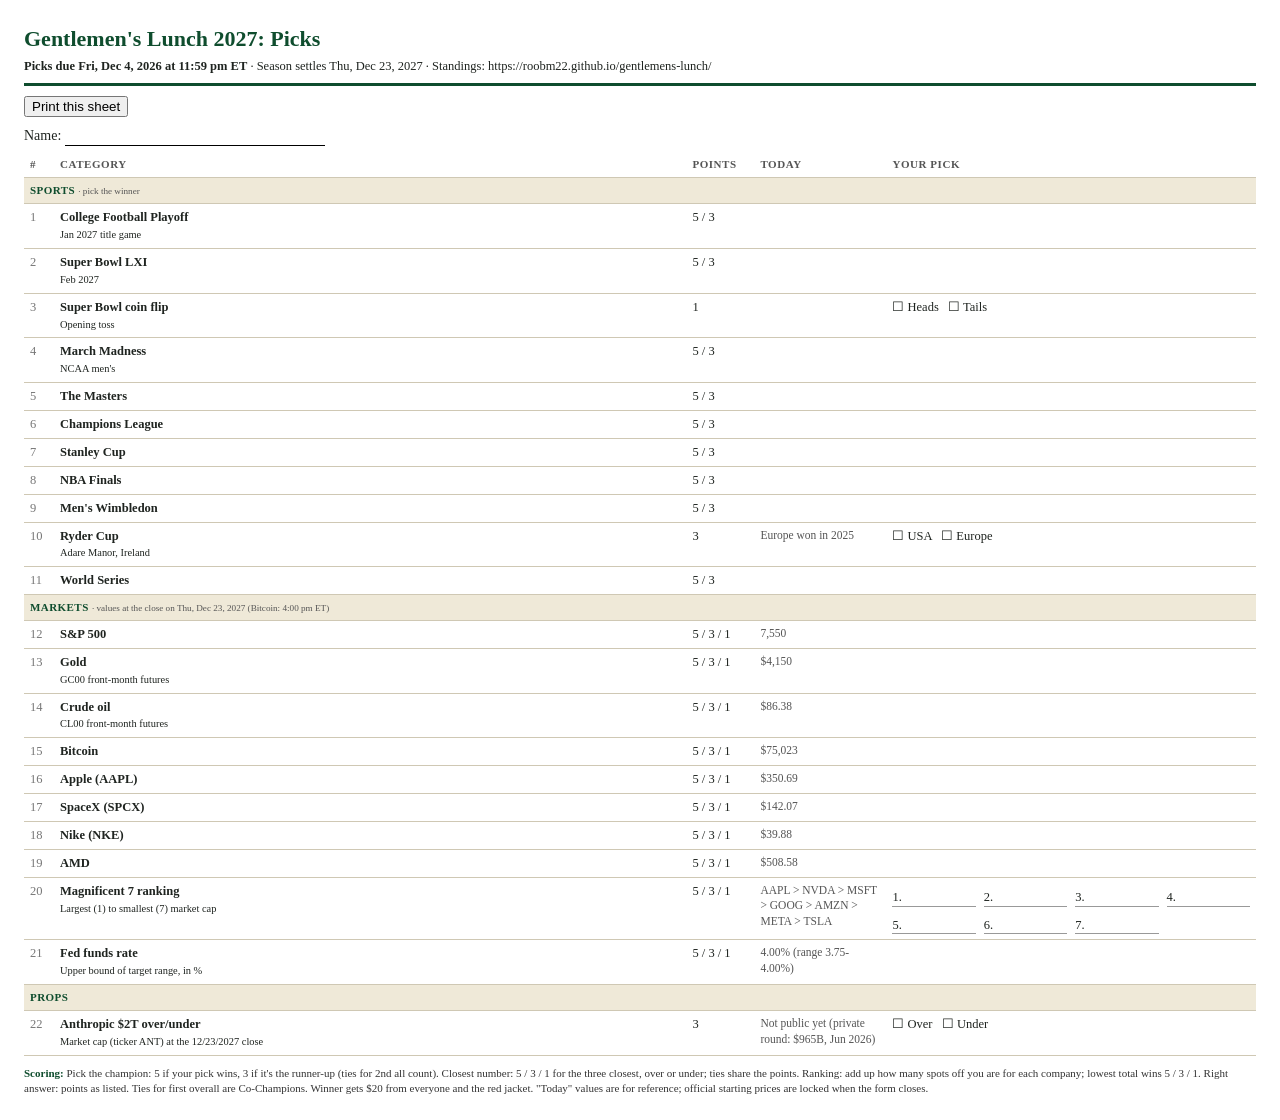
==== forms/GL27/picks_sheet.html @ 7ddb5e97 "GL27: season file (22 categories), printable picks sheet, Google Form builder Co-Authored-By: Claude" ====
<!doctype html>
<html lang="en"><head><meta charset="utf-8"><meta name="viewport" content="width=device-width, initial-scale=1">
<title>Gentlemen&#x27;s Lunch 2027: Picks</title>
<style>
  :root { --green:#0f4d2e; --red:#a3162b; --line:#cfc8b4; }
  body { font: 12.5px/1.35 Georgia, 'Times New Roman', serif; color:#1f2420; margin: 24px; background:#fff; }
  header { display:flex; justify-content:space-between; align-items:flex-start; gap:16px; border-bottom:3px solid var(--green); padding-bottom:8px; }
  h1 { margin:0; font-size:22px; color:var(--green); }
  .sub { margin:4px 0 0; }
  .name { margin:10px 0 6px; font-size:14px; }
  .name span { display:inline-block; width:260px; border-bottom:1px solid #000; }
  table { width:100%; border-collapse:collapse; }
  th, td { border-bottom:1px solid var(--line); padding:5px 6px; vertical-align:top; text-align:left; }
  th { font-size:11px; text-transform:uppercase; letter-spacing:.05em; color:#555; }
  tr.grp td small { text-transform:none; letter-spacing:0; font-weight:400; color:#555; }
  tr.grp td { background:#efe9d8; color:var(--green); font-weight:700; letter-spacing:.04em; text-transform:uppercase; font-size:11px; }
  td.n { width:18px; color:#777; } td.pts { width:56px; white-space:nowrap; } td.today { width:120px; color:#555; font-size:11.5px; }
  td.ans { width:30%; }
  .rank { display:grid; grid-template-columns:repeat(4, 1fr); gap:4px 8px; } .rank span { border-bottom:1px solid #999; padding-top:6px; }
  .rules { margin-top:10px; font-size:11px; color:#333; } .rules b { color:var(--green); }
  .qr { display:flex; gap:10px; align-items:center; text-align:right; font-size:12px; }
  .print { margin:10px 0; } @media print { .print { display:none; } body { margin:0.4in; } tr { break-inside:avoid; } }
</style></head><body>
<header><div><h1>Gentlemen&#x27;s Lunch 2027: Picks</h1>
<p class="sub"><b>Picks due Fri, Dec 4, 2026 at 11:59 pm ET</b> &middot; Season settles Thu, Dec 23, 2027 &middot; Standings: https://roobm22.github.io/gentlemens-lunch/</p></div></header>
<p class="print"><button onclick="window.print()">Print this sheet</button></p>
<p class="name">Name: <span>&nbsp;</span></p>
<table><thead><tr><th>#</th><th>Category</th><th>Points</th><th>Today</th><th>Your pick</th></tr></thead>
<tbody><tr class="grp"><td colspan="5">Sports <small>&middot; pick the winner</small></td></tr><tr><td class="n">1</td><td><b>College Football Playoff</b><br><small>Jan 2027 title game</small></td><td class="pts">5 / 3</td><td class="today"></td><td class="ans"></td></tr><tr><td class="n">2</td><td><b>Super Bowl LXI</b><br><small>Feb 2027</small></td><td class="pts">5 / 3</td><td class="today"></td><td class="ans"></td></tr><tr><td class="n">3</td><td><b>Super Bowl coin flip</b><br><small>Opening toss</small></td><td class="pts">1</td><td class="today"></td><td class="ans">&#9744; Heads &nbsp; &#9744; Tails</td></tr><tr><td class="n">4</td><td><b>March Madness</b><br><small>NCAA men&#x27;s</small></td><td class="pts">5 / 3</td><td class="today"></td><td class="ans"></td></tr><tr><td class="n">5</td><td><b>The Masters</b></td><td class="pts">5 / 3</td><td class="today"></td><td class="ans"></td></tr><tr><td class="n">6</td><td><b>Champions League</b></td><td class="pts">5 / 3</td><td class="today"></td><td class="ans"></td></tr><tr><td class="n">7</td><td><b>Stanley Cup</b></td><td class="pts">5 / 3</td><td class="today"></td><td class="ans"></td></tr><tr><td class="n">8</td><td><b>NBA Finals</b></td><td class="pts">5 / 3</td><td class="today"></td><td class="ans"></td></tr><tr><td class="n">9</td><td><b>Men&#x27;s Wimbledon</b></td><td class="pts">5 / 3</td><td class="today"></td><td class="ans"></td></tr><tr><td class="n">10</td><td><b>Ryder Cup</b><br><small>Adare Manor, Ireland</small></td><td class="pts">3</td><td class="today">Europe won in 2025</td><td class="ans">&#9744; USA &nbsp; &#9744; Europe</td></tr><tr><td class="n">11</td><td><b>World Series</b></td><td class="pts">5 / 3</td><td class="today"></td><td class="ans"></td></tr><tr class="grp"><td colspan="5">Markets <small>&middot; values at the close on Thu, Dec 23, 2027 (Bitcoin: 4:00 pm ET)</small></td></tr><tr><td class="n">12</td><td><b>S&amp;P 500</b></td><td class="pts">5 / 3 / 1</td><td class="today">7,550</td><td class="ans"></td></tr><tr><td class="n">13</td><td><b>Gold</b><br><small>GC00 front-month futures</small></td><td class="pts">5 / 3 / 1</td><td class="today">$4,150</td><td class="ans"></td></tr><tr><td class="n">14</td><td><b>Crude oil</b><br><small>CL00 front-month futures</small></td><td class="pts">5 / 3 / 1</td><td class="today">$86.38</td><td class="ans"></td></tr><tr><td class="n">15</td><td><b>Bitcoin</b></td><td class="pts">5 / 3 / 1</td><td class="today">$75,023</td><td class="ans"></td></tr><tr><td class="n">16</td><td><b>Apple (AAPL)</b></td><td class="pts">5 / 3 / 1</td><td class="today">$350.69</td><td class="ans"></td></tr><tr><td class="n">17</td><td><b>SpaceX (SPCX)</b></td><td class="pts">5 / 3 / 1</td><td class="today">$142.07</td><td class="ans"></td></tr><tr><td class="n">18</td><td><b>Nike (NKE)</b></td><td class="pts">5 / 3 / 1</td><td class="today">$39.88</td><td class="ans"></td></tr><tr><td class="n">19</td><td><b>AMD</b></td><td class="pts">5 / 3 / 1</td><td class="today">$508.58</td><td class="ans"></td></tr><tr><td class="n">20</td><td><b>Magnificent 7 ranking</b><br><small>Largest (1) to smallest (7) market cap</small></td><td class="pts">5 / 3 / 1</td><td class="today">AAPL &gt; NVDA &gt; MSFT &gt; GOOG &gt; AMZN &gt; META &gt; TSLA</td><td class="ans"><div class="rank"><span>1.</span><span>2.</span><span>3.</span><span>4.</span><span>5.</span><span>6.</span><span>7.</span></div></td></tr><tr><td class="n">21</td><td><b>Fed funds rate</b><br><small>Upper bound of target range, in %</small></td><td class="pts">5 / 3 / 1</td><td class="today">4.00% (range 3.75-4.00%)</td><td class="ans"></td></tr><tr class="grp"><td colspan="5">Props</td></tr><tr><td class="n">22</td><td><b>Anthropic $2T over/under</b><br><small>Market cap (ticker ANT) at the 12/23/2027 close</small></td><td class="pts">3</td><td class="today">Not public yet (private round: $965B, Jun 2026)</td><td class="ans">&#9744; Over &nbsp; &#9744; Under</td></tr></tbody></table>
<p class="rules"><b>Scoring:</b> Pick the champion: 5 if your pick wins, 3 if it's the runner-up (ties for 2nd all count).
Closest number: 5 / 3 / 1 for the three closest, over or under; ties share the points.
Ranking: add up how many spots off you are for each company; lowest total wins 5 / 3 / 1.
Right answer: points as listed. Ties for first overall are Co-Champions. Winner gets $20 from everyone and the red jacket.
"Today" values are for reference; official starting prices are locked when the form closes.</p>
</body></html>
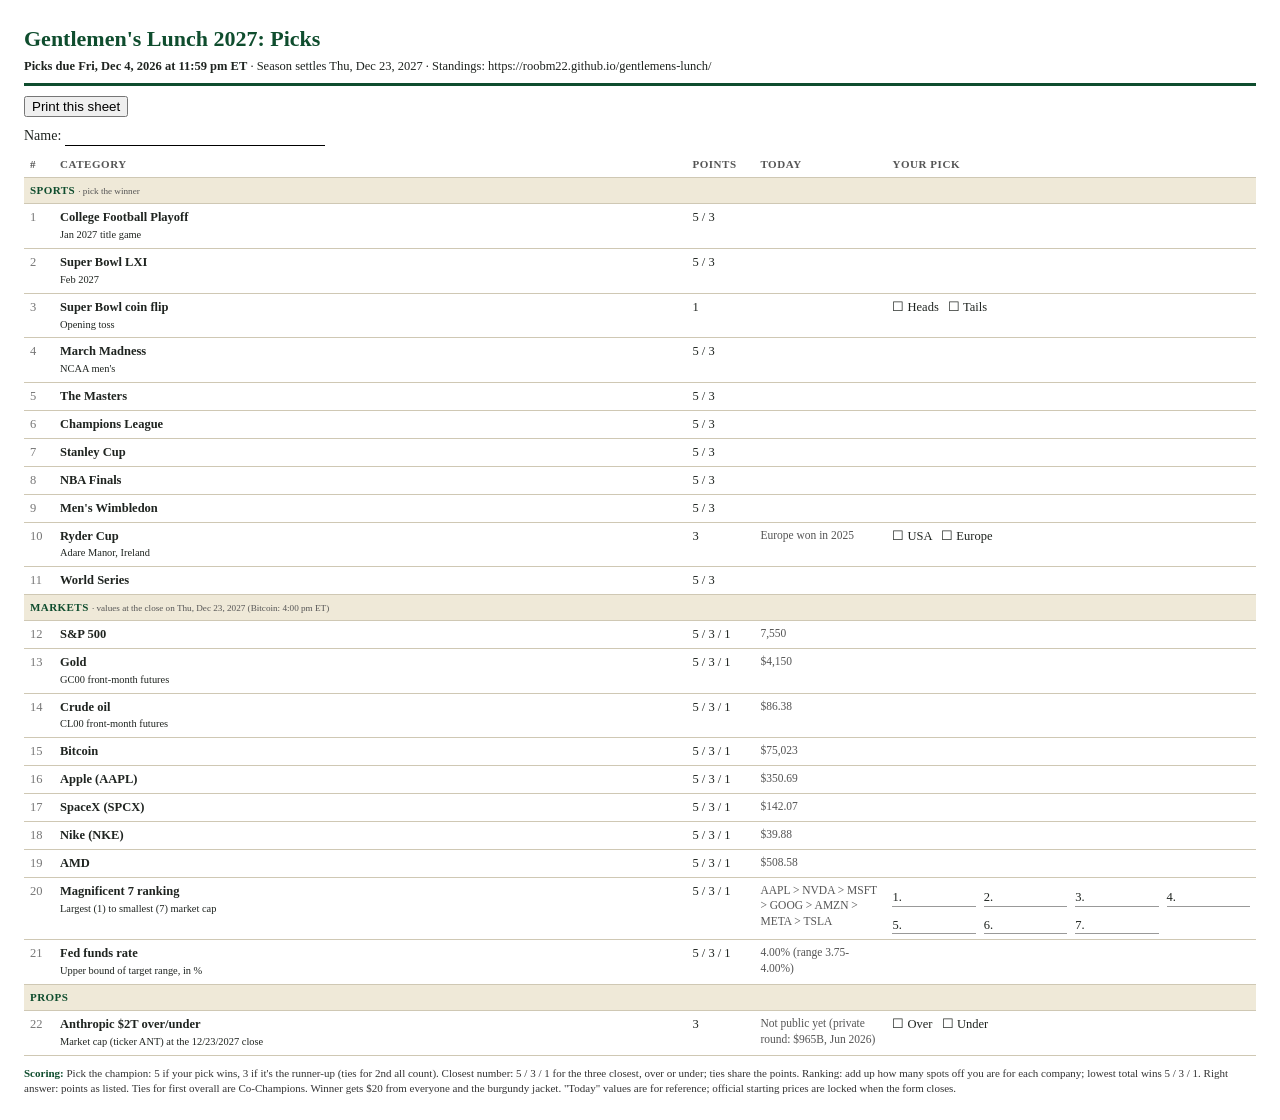
==== commit 60eef45b: "Site: burgundy jacket, rules rewrite + Mag 7 explainer, live market caps, GL27 preview mode Co-Autho" ====
--- a/forms/GL27/picks_sheet.html
+++ b/forms/GL27/picks_sheet.html
@@ -2,7 +2,7 @@
 <html lang="en"><head><meta charset="utf-8"><meta name="viewport" content="width=device-width, initial-scale=1">
 <title>Gentlemen&#x27;s Lunch 2027: Picks</title>
 <style>
-  :root { --green:#0f4d2e; --red:#a3162b; --line:#cfc8b4; }
+  :root { --green:#0f4d2e; --burgundy:#7b1e30; --line:#cfc8b4; }
   body { font: 12.5px/1.35 Georgia, 'Times New Roman', serif; color:#1f2420; margin: 24px; background:#fff; }
   header { display:flex; justify-content:space-between; align-items:flex-start; gap:16px; border-bottom:3px solid var(--green); padding-bottom:8px; }
   h1 { margin:0; font-size:22px; color:var(--green); }
@@ -30,6 +30,6 @@
 <p class="rules"><b>Scoring:</b> Pick the champion: 5 if your pick wins, 3 if it's the runner-up (ties for 2nd all count).
 Closest number: 5 / 3 / 1 for the three closest, over or under; ties share the points.
 Ranking: add up how many spots off you are for each company; lowest total wins 5 / 3 / 1.
-Right answer: points as listed. Ties for first overall are Co-Champions. Winner gets $20 from everyone and the red jacket.
+Right answer: points as listed. Ties for first overall are Co-Champions. Winner gets $20 from everyone and the burgundy jacket.
 "Today" values are for reference; official starting prices are locked when the form closes.</p>
 </body></html>
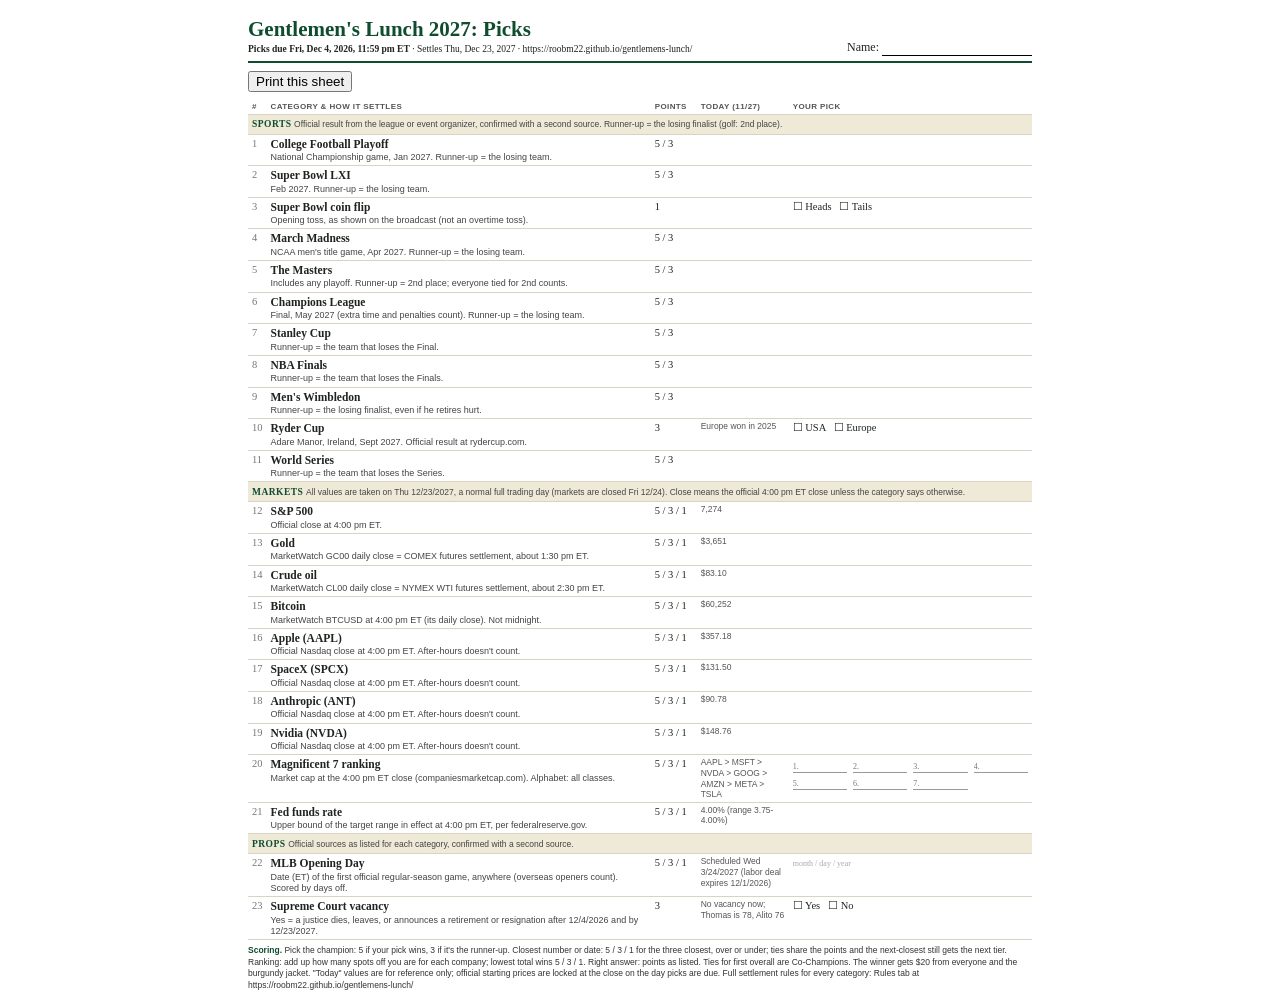
==== commit 99e12393: "GL27 round 3: ANT/NVDA, MLB Opening Day, Supreme Court, settlement rules - Swap NKE/AMD for ANT (Ant" ====
--- a/forms/GL27/picks_sheet.html
+++ b/forms/GL27/picks_sheet.html
@@ -2,34 +2,45 @@
 <html lang="en"><head><meta charset="utf-8"><meta name="viewport" content="width=device-width, initial-scale=1">
 <title>Gentlemen&#x27;s Lunch 2027: Picks</title>
 <style>
-  :root { --green:#0f4d2e; --burgundy:#7b1e30; --line:#cfc8b4; }
-  body { font: 12.5px/1.35 Georgia, 'Times New Roman', serif; color:#1f2420; margin: 24px; background:#fff; }
-  header { display:flex; justify-content:space-between; align-items:flex-start; gap:16px; border-bottom:3px solid var(--green); padding-bottom:8px; }
-  h1 { margin:0; font-size:22px; color:var(--green); }
-  .sub { margin:4px 0 0; }
-  .name { margin:10px 0 6px; font-size:14px; }
-  .name span { display:inline-block; width:260px; border-bottom:1px solid #000; }
-  table { width:100%; border-collapse:collapse; }
-  th, td { border-bottom:1px solid var(--line); padding:5px 6px; vertical-align:top; text-align:left; }
-  th { font-size:11px; text-transform:uppercase; letter-spacing:.05em; color:#555; }
-  tr.grp td small { text-transform:none; letter-spacing:0; font-weight:400; color:#555; }
-  tr.grp td { background:#efe9d8; color:var(--green); font-weight:700; letter-spacing:.04em; text-transform:uppercase; font-size:11px; }
-  td.n { width:18px; color:#777; } td.pts { width:56px; white-space:nowrap; } td.today { width:120px; color:#555; font-size:11.5px; }
-  td.ans { width:30%; }
-  .rank { display:grid; grid-template-columns:repeat(4, 1fr); gap:4px 8px; } .rank span { border-bottom:1px solid #999; padding-top:6px; }
-  .rules { margin-top:10px; font-size:11px; color:#333; } .rules b { color:var(--green); }
-  .qr { display:flex; gap:10px; align-items:center; text-align:right; font-size:12px; }
-  .print { margin:10px 0; } @media print { .print { display:none; } body { margin:0.4in; } tr { break-inside:avoid; } }
+  :root { --green:#0f4d2e; --burgundy:#7b1e30; --line:#d9d3c2; }
+  @page { size: letter; margin: 0.35in 0.4in; }
+  * { box-sizing: border-box; }
+  body { font: 10.5px/1.25 Georgia, 'Times New Roman', serif; color:#1f2420; margin: 0 auto; padding: 16px; max-width: 8.5in; background:#fff;
+         -webkit-print-color-adjust: exact; print-color-adjust: exact; }
+  header { display:flex; justify-content:space-between; align-items:flex-end; gap:14px; border-bottom:2.5px solid var(--green); padding-bottom:5px; }
+  h1 { margin:0; font-size:21px; color:var(--green); }
+  .sub { margin:2px 0 0; font-size:9.5px; }
+  .right { display:flex; gap:12px; align-items:flex-end; }
+  .name { font-size:12px; white-space:nowrap; } .name span { display:inline-block; width:150px; border-bottom:1px solid #000; }
+  .qr { display:flex; gap:6px; align-items:center; font-size:9px; }
+  table { width:100%; border-collapse:collapse; margin-top:4px; }
+  th, td { border-bottom:1px solid var(--line); padding:2px 4px; vertical-align:top; text-align:left; }
+  th { font: 700 8px/1.2 Arial, Helvetica, sans-serif; text-transform:uppercase; letter-spacing:.05em; color:#555; }
+  tr.grp td { background:#efe9d8; padding:2.5px 4px; }
+  tr.grp .g { color:var(--green); font-weight:700; letter-spacing:.05em; text-transform:uppercase; font-size:9.5px; }
+  tr.grp small { font: 8.5px/1.25 Arial, Helvetica, sans-serif; color:#444; }
+  td.n { width:14px; color:#777; }
+  td.cat { width:49%; } td.cat b { font-size:11.5px; }
+  .how { font: 9px/1.25 Arial, Helvetica, sans-serif; color:#444; margin-top:1px; }
+  td.pts { width:46px; white-space:nowrap; }
+  td.today { width:92px; color:#555; font: 8.5px/1.25 Arial, Helvetica, sans-serif; }
+  td.ans { font-size:10.5px; }
+  .hint { color:#aaa; font-size:8px; }
+  .rank { display:grid; grid-template-columns:repeat(4, 1fr); gap:1px 6px; } .rank span { border-bottom:1px solid #999; padding-top:5px; font-size:8px; color:#777; }
+  .rules { margin:5px 0 0; font: 8.5px/1.35 Arial, Helvetica, sans-serif; color:#333; } .rules b { color:var(--green); }
+  .print { margin:8px 0; }
+  @media print { body { padding:0; max-width:none; } .print { display:none; } tr { break-inside:avoid; } }
 </style></head><body>
 <header><div><h1>Gentlemen&#x27;s Lunch 2027: Picks</h1>
-<p class="sub"><b>Picks due Fri, Dec 4, 2026 at 11:59 pm ET</b> &middot; Season settles Thu, Dec 23, 2027 &middot; Standings: https://roobm22.github.io/gentlemens-lunch/</p></div></header>
+<p class="sub"><b>Picks due Fri, Dec 4, 2026, 11:59 pm ET</b> &middot; Settles Thu, Dec 23, 2027 &middot; https://roobm22.github.io/gentlemens-lunch/</p></div>
+<div class="right"><div class="name">Name: <span>&nbsp;</span></div></div></header>
 <p class="print"><button onclick="window.print()">Print this sheet</button></p>
-<p class="name">Name: <span>&nbsp;</span></p>
-<table><thead><tr><th>#</th><th>Category</th><th>Points</th><th>Today</th><th>Your pick</th></tr></thead>
-<tbody><tr class="grp"><td colspan="5">Sports <small>&middot; pick the winner</small></td></tr><tr><td class="n">1</td><td><b>College Football Playoff</b><br><small>Jan 2027 title game</small></td><td class="pts">5 / 3</td><td class="today"></td><td class="ans"></td></tr><tr><td class="n">2</td><td><b>Super Bowl LXI</b><br><small>Feb 2027</small></td><td class="pts">5 / 3</td><td class="today"></td><td class="ans"></td></tr><tr><td class="n">3</td><td><b>Super Bowl coin flip</b><br><small>Opening toss</small></td><td class="pts">1</td><td class="today"></td><td class="ans">&#9744; Heads &nbsp; &#9744; Tails</td></tr><tr><td class="n">4</td><td><b>March Madness</b><br><small>NCAA men&#x27;s</small></td><td class="pts">5 / 3</td><td class="today"></td><td class="ans"></td></tr><tr><td class="n">5</td><td><b>The Masters</b></td><td class="pts">5 / 3</td><td class="today"></td><td class="ans"></td></tr><tr><td class="n">6</td><td><b>Champions League</b></td><td class="pts">5 / 3</td><td class="today"></td><td class="ans"></td></tr><tr><td class="n">7</td><td><b>Stanley Cup</b></td><td class="pts">5 / 3</td><td class="today"></td><td class="ans"></td></tr><tr><td class="n">8</td><td><b>NBA Finals</b></td><td class="pts">5 / 3</td><td class="today"></td><td class="ans"></td></tr><tr><td class="n">9</td><td><b>Men&#x27;s Wimbledon</b></td><td class="pts">5 / 3</td><td class="today"></td><td class="ans"></td></tr><tr><td class="n">10</td><td><b>Ryder Cup</b><br><small>Adare Manor, Ireland</small></td><td class="pts">3</td><td class="today">Europe won in 2025</td><td class="ans">&#9744; USA &nbsp; &#9744; Europe</td></tr><tr><td class="n">11</td><td><b>World Series</b></td><td class="pts">5 / 3</td><td class="today"></td><td class="ans"></td></tr><tr class="grp"><td colspan="5">Markets <small>&middot; values at the close on Thu, Dec 23, 2027 (Bitcoin: 4:00 pm ET)</small></td></tr><tr><td class="n">12</td><td><b>S&amp;P 500</b></td><td class="pts">5 / 3 / 1</td><td class="today">7,550</td><td class="ans"></td></tr><tr><td class="n">13</td><td><b>Gold</b><br><small>GC00 front-month futures</small></td><td class="pts">5 / 3 / 1</td><td class="today">$4,150</td><td class="ans"></td></tr><tr><td class="n">14</td><td><b>Crude oil</b><br><small>CL00 front-month futures</small></td><td class="pts">5 / 3 / 1</td><td class="today">$86.38</td><td class="ans"></td></tr><tr><td class="n">15</td><td><b>Bitcoin</b></td><td class="pts">5 / 3 / 1</td><td class="today">$75,023</td><td class="ans"></td></tr><tr><td class="n">16</td><td><b>Apple (AAPL)</b></td><td class="pts">5 / 3 / 1</td><td class="today">$350.69</td><td class="ans"></td></tr><tr><td class="n">17</td><td><b>SpaceX (SPCX)</b></td><td class="pts">5 / 3 / 1</td><td class="today">$142.07</td><td class="ans"></td></tr><tr><td class="n">18</td><td><b>Nike (NKE)</b></td><td class="pts">5 / 3 / 1</td><td class="today">$39.88</td><td class="ans"></td></tr><tr><td class="n">19</td><td><b>AMD</b></td><td class="pts">5 / 3 / 1</td><td class="today">$508.58</td><td class="ans"></td></tr><tr><td class="n">20</td><td><b>Magnificent 7 ranking</b><br><small>Largest (1) to smallest (7) market cap</small></td><td class="pts">5 / 3 / 1</td><td class="today">AAPL &gt; NVDA &gt; MSFT &gt; GOOG &gt; AMZN &gt; META &gt; TSLA</td><td class="ans"><div class="rank"><span>1.</span><span>2.</span><span>3.</span><span>4.</span><span>5.</span><span>6.</span><span>7.</span></div></td></tr><tr><td class="n">21</td><td><b>Fed funds rate</b><br><small>Upper bound of target range, in %</small></td><td class="pts">5 / 3 / 1</td><td class="today">4.00% (range 3.75-4.00%)</td><td class="ans"></td></tr><tr class="grp"><td colspan="5">Props</td></tr><tr><td class="n">22</td><td><b>Anthropic $2T over/under</b><br><small>Market cap (ticker ANT) at the 12/23/2027 close</small></td><td class="pts">3</td><td class="today">Not public yet (private round: $965B, Jun 2026)</td><td class="ans">&#9744; Over &nbsp; &#9744; Under</td></tr></tbody></table>
-<p class="rules"><b>Scoring:</b> Pick the champion: 5 if your pick wins, 3 if it's the runner-up (ties for 2nd all count).
-Closest number: 5 / 3 / 1 for the three closest, over or under; ties share the points.
+<table><thead><tr><th>#</th><th>Category &amp; how it settles</th><th>Points</th><th>Today (11/27)</th><th>Your pick</th></tr></thead>
+<tbody><tr class="grp"><td colspan="5"><span class="g">Sports</span> <small>Official result from the league or event organizer, confirmed with a second source. Runner-up = the losing finalist (golf: 2nd place).</small></td></tr><tr><td class="n">1</td><td class="cat"><b>College Football Playoff</b><div class=how>National Championship game, Jan 2027. Runner-up = the losing team.</div></td><td class="pts">5 / 3</td><td class="today"></td><td class="ans"></td></tr><tr><td class="n">2</td><td class="cat"><b>Super Bowl LXI</b><div class=how>Feb 2027. Runner-up = the losing team.</div></td><td class="pts">5 / 3</td><td class="today"></td><td class="ans"></td></tr><tr><td class="n">3</td><td class="cat"><b>Super Bowl coin flip</b><div class=how>Opening toss, as shown on the broadcast (not an overtime toss).</div></td><td class="pts">1</td><td class="today"></td><td class="ans">&#9744; Heads &nbsp; &#9744; Tails</td></tr><tr><td class="n">4</td><td class="cat"><b>March Madness</b><div class=how>NCAA men&#x27;s title game, Apr 2027. Runner-up = the losing team.</div></td><td class="pts">5 / 3</td><td class="today"></td><td class="ans"></td></tr><tr><td class="n">5</td><td class="cat"><b>The Masters</b><div class=how>Includes any playoff. Runner-up = 2nd place; everyone tied for 2nd counts.</div></td><td class="pts">5 / 3</td><td class="today"></td><td class="ans"></td></tr><tr><td class="n">6</td><td class="cat"><b>Champions League</b><div class=how>Final, May 2027 (extra time and penalties count). Runner-up = the losing team.</div></td><td class="pts">5 / 3</td><td class="today"></td><td class="ans"></td></tr><tr><td class="n">7</td><td class="cat"><b>Stanley Cup</b><div class=how>Runner-up = the team that loses the Final.</div></td><td class="pts">5 / 3</td><td class="today"></td><td class="ans"></td></tr><tr><td class="n">8</td><td class="cat"><b>NBA Finals</b><div class=how>Runner-up = the team that loses the Finals.</div></td><td class="pts">5 / 3</td><td class="today"></td><td class="ans"></td></tr><tr><td class="n">9</td><td class="cat"><b>Men&#x27;s Wimbledon</b><div class=how>Runner-up = the losing finalist, even if he retires hurt.</div></td><td class="pts">5 / 3</td><td class="today"></td><td class="ans"></td></tr><tr><td class="n">10</td><td class="cat"><b>Ryder Cup</b><div class=how>Adare Manor, Ireland, Sept 2027. Official result at rydercup.com.</div></td><td class="pts">3</td><td class="today">Europe won in 2025</td><td class="ans">&#9744; USA &nbsp; &#9744; Europe</td></tr><tr><td class="n">11</td><td class="cat"><b>World Series</b><div class=how>Runner-up = the team that loses the Series.</div></td><td class="pts">5 / 3</td><td class="today"></td><td class="ans"></td></tr><tr class="grp"><td colspan="5"><span class="g">Markets</span> <small>All values are taken on Thu 12/23/2027, a normal full trading day (markets are closed Fri 12/24). Close means the official 4:00 pm ET close unless the category says otherwise.</small></td></tr><tr><td class="n">12</td><td class="cat"><b>S&amp;P 500</b><div class=how>Official close at 4:00 pm ET.</div></td><td class="pts">5 / 3 / 1</td><td class="today">7,274</td><td class="ans"></td></tr><tr><td class="n">13</td><td class="cat"><b>Gold</b><div class=how>MarketWatch GC00 daily close = COMEX futures settlement, about 1:30 pm ET.</div></td><td class="pts">5 / 3 / 1</td><td class="today">$3,651</td><td class="ans"></td></tr><tr><td class="n">14</td><td class="cat"><b>Crude oil</b><div class=how>MarketWatch CL00 daily close = NYMEX WTI futures settlement, about 2:30 pm ET.</div></td><td class="pts">5 / 3 / 1</td><td class="today">$83.10</td><td class="ans"></td></tr><tr><td class="n">15</td><td class="cat"><b>Bitcoin</b><div class=how>MarketWatch BTCUSD at 4:00 pm ET (its daily close). Not midnight.</div></td><td class="pts">5 / 3 / 1</td><td class="today">$60,252</td><td class="ans"></td></tr><tr><td class="n">16</td><td class="cat"><b>Apple (AAPL)</b><div class=how>Official Nasdaq close at 4:00 pm ET. After-hours doesn&#x27;t count.</div></td><td class="pts">5 / 3 / 1</td><td class="today">$357.18</td><td class="ans"></td></tr><tr><td class="n">17</td><td class="cat"><b>SpaceX (SPCX)</b><div class=how>Official Nasdaq close at 4:00 pm ET. After-hours doesn&#x27;t count.</div></td><td class="pts">5 / 3 / 1</td><td class="today">$131.50</td><td class="ans"></td></tr><tr><td class="n">18</td><td class="cat"><b>Anthropic (ANT)</b><div class=how>Official Nasdaq close at 4:00 pm ET. After-hours doesn&#x27;t count.</div></td><td class="pts">5 / 3 / 1</td><td class="today">$90.78</td><td class="ans"></td></tr><tr><td class="n">19</td><td class="cat"><b>Nvidia (NVDA)</b><div class=how>Official Nasdaq close at 4:00 pm ET. After-hours doesn&#x27;t count.</div></td><td class="pts">5 / 3 / 1</td><td class="today">$148.76</td><td class="ans"></td></tr><tr><td class="n">20</td><td class="cat"><b>Magnificent 7 ranking</b><div class=how>Market cap at the 4:00 pm ET close (companiesmarketcap.com). Alphabet: all classes.</div></td><td class="pts">5 / 3 / 1</td><td class="today">AAPL &gt; MSFT &gt; NVDA &gt; GOOG &gt; AMZN &gt; META &gt; TSLA</td><td class="ans"><div class="rank"><span>1.</span><span>2.</span><span>3.</span><span>4.</span><span>5.</span><span>6.</span><span>7.</span></div></td></tr><tr><td class="n">21</td><td class="cat"><b>Fed funds rate</b><div class=how>Upper bound of the target range in effect at 4:00 pm ET, per federalreserve.gov.</div></td><td class="pts">5 / 3 / 1</td><td class="today">4.00% (range 3.75-4.00%)</td><td class="ans"></td></tr><tr class="grp"><td colspan="5"><span class="g">Props</span> <small>Official sources as listed for each category, confirmed with a second source.</small></td></tr><tr><td class="n">22</td><td class="cat"><b>MLB Opening Day</b><div class=how>Date (ET) of the first official regular-season game, anywhere (overseas openers count). Scored by days off.</div></td><td class="pts">5 / 3 / 1</td><td class="today">Scheduled Wed 3/24/2027 (labor deal expires 12/1/2026)</td><td class="ans"><span class="hint">month / day / year</span></td></tr><tr><td class="n">23</td><td class="cat"><b>Supreme Court vacancy</b><div class=how>Yes = a justice dies, leaves, or announces a retirement or resignation after 12/4/2026 and by 12/23/2027.</div></td><td class="pts">3</td><td class="today">No vacancy now; Thomas is 78, Alito 76</td><td class="ans">&#9744; Yes &nbsp; &#9744; No</td></tr></tbody></table>
+<p class="rules"><b>Scoring.</b> Pick the champion: 5 if your pick wins, 3 if it's the runner-up.
+Closest number or date: 5 / 3 / 1 for the three closest, over or under; ties share the points and the next-closest still gets the next tier.
 Ranking: add up how many spots off you are for each company; lowest total wins 5 / 3 / 1.
-Right answer: points as listed. Ties for first overall are Co-Champions. Winner gets $20 from everyone and the burgundy jacket.
-"Today" values are for reference; official starting prices are locked when the form closes.</p>
+Right answer: points as listed. Ties for first overall are Co-Champions. The winner gets $20 from everyone and the burgundy jacket.
+"Today" values are for reference only; official starting prices are locked at the close on the day picks are due.
+Full settlement rules for every category: Rules tab at https://roobm22.github.io/gentlemens-lunch/</p>
 </body></html>
